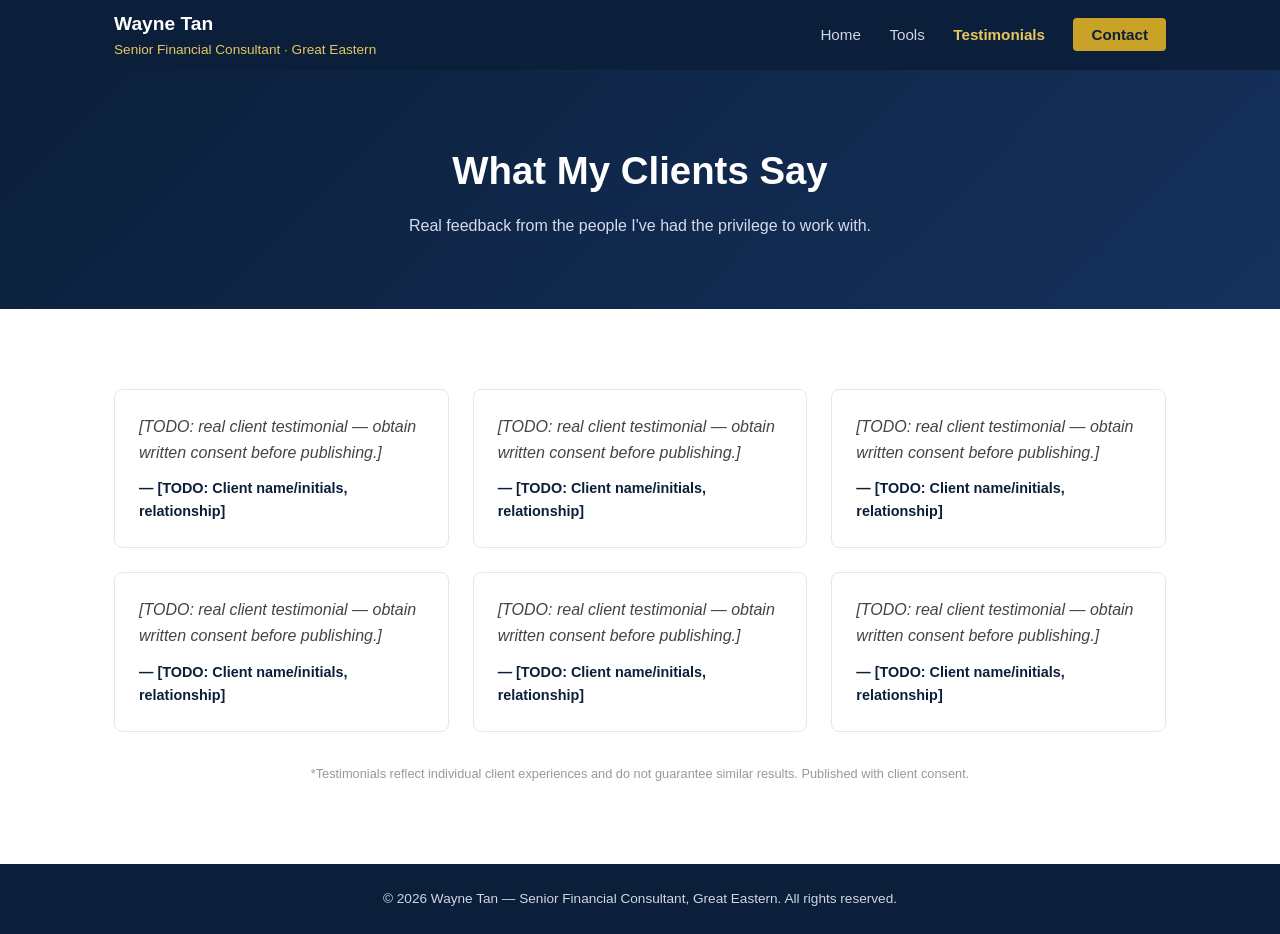
==== testimonials.html @ 430453ba "Initial financial advisor site Co-Authored-By: Claude Sonnet 4.6 <noreply@anthropic.com>" ====
<!DOCTYPE html>
<html lang="en">
<head>
<meta charset="UTF-8">
<meta name="viewport" content="width=device-width, initial-scale=1.0">
<title>Client Testimonials | Wayne Tan</title>
<link rel="stylesheet" href="styles.css">
</head>
<body>

<header class="navbar">
  <div class="container nav-inner">
    <div class="logo">Wayne Tan <span>Senior Financial Consultant &middot; Great Eastern</span></div>
    <nav>
      <a href="index.html">Home</a>
      <a href="tools.html">Tools</a>
      <a href="testimonials.html" class="active">Testimonials</a>
      <a href="index.html#contact" class="cta-link">Contact</a>
    </nav>
  </div>
</header>

<section class="page-hero">
  <div class="container">
    <h1>What My Clients Say</h1>
    <p>Real feedback from the people I've had the privilege to work with.</p>
  </div>
</section>

<section class="testimonials-page">
  <div class="container">
    <div class="testimonial-grid">
      <div class="testimonial-card">
        <p class="quote">[TODO: real client testimonial &mdash; obtain written consent before publishing.]</p>
        <p class="author">&mdash; [TODO: Client name/initials, relationship]</p>
      </div>
      <div class="testimonial-card">
        <p class="quote">[TODO: real client testimonial &mdash; obtain written consent before publishing.]</p>
        <p class="author">&mdash; [TODO: Client name/initials, relationship]</p>
      </div>
      <div class="testimonial-card">
        <p class="quote">[TODO: real client testimonial &mdash; obtain written consent before publishing.]</p>
        <p class="author">&mdash; [TODO: Client name/initials, relationship]</p>
      </div>
      <div class="testimonial-card">
        <p class="quote">[TODO: real client testimonial &mdash; obtain written consent before publishing.]</p>
        <p class="author">&mdash; [TODO: Client name/initials, relationship]</p>
      </div>
      <div class="testimonial-card">
        <p class="quote">[TODO: real client testimonial &mdash; obtain written consent before publishing.]</p>
        <p class="author">&mdash; [TODO: Client name/initials, relationship]</p>
      </div>
      <div class="testimonial-card">
        <p class="quote">[TODO: real client testimonial &mdash; obtain written consent before publishing.]</p>
        <p class="author">&mdash; [TODO: Client name/initials, relationship]</p>
      </div>
    </div>
    <p class="disclaimer">*Testimonials reflect individual client experiences and do not guarantee similar results. Published with client consent.</p>
  </div>
</section>

<footer class="footer">
  <div class="container">
    <p>&copy; 2026 Wayne Tan &mdash; Senior Financial Consultant, Great Eastern. All rights reserved.</p>
  </div>
</footer>

<script src="script.js"></script>
</body>
</html>
---- styles.css ----
:root {
  --navy: #0b1f3a;
  --navy-light: #15315c;
  --gold: #c9a227;
  --gold-light: #e6c75e;
  --gray: #f4f5f7;
  --text: #2b2e33;
}

* {
  margin: 0;
  padding: 0;
  box-sizing: border-box;
}

body {
  font-family: 'Segoe UI', Helvetica, Arial, sans-serif;
  color: var(--text);
  line-height: 1.6;
}

.container {
  max-width: 1100px;
  margin: 0 auto;
  padding: 0 24px;
}

h2 {
  font-size: 2rem;
  text-align: center;
  color: var(--navy);
  margin-bottom: 8px;
}

.section-sub {
  text-align: center;
  color: #666;
  margin-bottom: 40px;
}

/* Navbar */
.navbar {
  background: var(--navy);
  position: sticky;
  top: 0;
  z-index: 100;
}

.nav-inner {
  display: flex;
  justify-content: space-between;
  align-items: center;
  height: 70px;
}

.logo {
  color: #fff;
  font-weight: bold;
  font-size: 1.2rem;
}

.logo span {
  color: var(--gold-light);
  font-weight: 400;
  font-size: 0.85rem;
  display: block;
}

nav a {
  color: #cfd6e4;
  text-decoration: none;
  margin-left: 24px;
  font-size: 0.95rem;
  transition: color 0.2s;
}

nav a:hover {
  color: var(--gold-light);
}

nav a.cta-link {
  background: var(--gold);
  color: var(--navy);
  padding: 8px 18px;
  border-radius: 4px;
  font-weight: 600;
}

nav a.cta-link:hover {
  color: var(--navy);
  background: var(--gold-light);
}

nav a.active {
  color: var(--gold-light);
  font-weight: 600;
}

/* Hero */
.hero {
  background: linear-gradient(135deg, var(--navy), var(--navy-light));
  color: #fff;
  padding: 80px 0;
}

.hero-inner {
  display: flex;
  align-items: center;
  gap: 48px;
}

.hero-photo {
  flex: 0 0 320px;
}

.hero-photo img {
  width: 100%;
  border-radius: 12px;
  display: block;
  object-fit: cover;
}

.hero-text {
  flex: 1;
}

.hero h1 {
  font-size: 2.8rem;
  margin-bottom: 16px;
}

.hero p {
  font-size: 1.15rem;
  color: #d6dcec;
  max-width: 600px;
  margin: 0 0 32px;
}

@media (max-width: 900px) {
  .hero-inner {
    flex-direction: column;
    text-align: center;
  }
  .hero-photo {
    flex: 0 0 auto;
    max-width: 260px;
  }
  .hero p {
    margin: 0 auto 32px;
  }
}

.btn-primary {
  display: inline-block;
  background: var(--gold);
  color: var(--navy);
  padding: 14px 32px;
  border-radius: 4px;
  text-decoration: none;
  font-weight: 600;
  border: none;
  font-size: 1rem;
  cursor: pointer;
  transition: background 0.2s;
}

.btn-primary:hover {
  background: var(--gold-light);
}

/* Stats */
.stats {
  background: var(--gray);
  padding: 60px 0;
}

.stats-grid {
  display: grid;
  grid-template-columns: repeat(4, 1fr);
  gap: 24px;
  text-align: center;
}

.stat-number {
  font-size: 2.4rem;
  font-weight: 700;
  color: var(--navy);
}

.stat-label {
  color: #555;
  font-size: 0.95rem;
  margin-top: 4px;
}

/* Returns */
.returns {
  padding: 80px 0;
}

.client-returns-grid {
  display: grid;
  grid-template-columns: repeat(3, 1fr);
  gap: 20px;
  margin-bottom: 48px;
}

.client-return-card {
  background: #fff;
  border: 1px solid #e5e7eb;
  border-radius: 8px;
  padding: 20px;
}

.client-name {
  font-weight: 600;
  color: var(--navy);
  margin-bottom: 4px;
}

.client-return {
  font-size: 1.6rem;
  font-weight: 700;
}

.client-return.positive {
  color: #1f8a4c;
}

.client-return.negative {
  color: #c0392b;
}

.client-bar {
  background: var(--gray);
  border-radius: 4px;
  height: 8px;
  margin: 10px 0;
  overflow: hidden;
}

.client-bar span {
  display: block;
  height: 100%;
  background: var(--gold);
  border-radius: 4px;
}

.client-meta {
  font-size: 0.85rem;
  color: #888;
}

.returns-highlights {
  display: grid;
  grid-template-columns: repeat(3, 1fr);
  gap: 24px;
  text-align: center;
}

.highlight h3 {
  font-size: 2rem;
  color: var(--gold);
}

.highlight p {
  color: #555;
  font-size: 0.95rem;
}

.disclaimer {
  text-align: center;
  font-size: 0.8rem;
  color: #999;
  margin-top: 32px;
}

/* Claims */
.claims {
  background: var(--gray);
  padding: 80px 0;
}

.claims-grid {
  display: grid;
  grid-template-columns: repeat(4, 1fr);
  gap: 20px;
}

.claim-card {
  background: #fff;
  border-radius: 8px;
  padding: 24px;
  text-align: center;
  box-shadow: 0 2px 8px rgba(0,0,0,0.05);
}

.claim-amount {
  font-size: 1.8rem;
  font-weight: 700;
  color: var(--navy);
}

.claim-type {
  font-weight: 600;
  margin: 8px 0;
  color: var(--gold);
}

.claim-card p {
  font-size: 0.9rem;
  color: #666;
}

/* Testimonials */
.testimonials {
  padding: 80px 0;
}

.testimonial-grid {
  display: grid;
  grid-template-columns: repeat(3, 1fr);
  gap: 24px;
}

.testimonial-card {
  background: #fff;
  border: 1px solid #e5e7eb;
  border-radius: 8px;
  padding: 24px;
}

.quote {
  font-style: italic;
  color: #444;
  margin-bottom: 12px;
}

.author {
  font-weight: 600;
  color: var(--navy);
  font-size: 0.9rem;
}

/* Accolades */
.accolades {
  background: var(--navy);
  color: #fff;
  padding: 80px 0;
}

.accolades h2 {
  color: #fff;
}

.accolades-grid {
  display: grid;
  grid-template-columns: repeat(4, 1fr);
  gap: 20px;
  margin-top: 40px;
}

.accolade-card {
  background: rgba(255,255,255,0.06);
  border: 1px solid rgba(255,255,255,0.12);
  border-radius: 8px;
  padding: 24px;
  text-align: center;
}

.accolade-card h3 {
  color: var(--gold-light);
  margin-bottom: 8px;
}

.accolade-card p {
  font-size: 0.9rem;
  color: #cfd6e4;
}

/* Contact */
.contact {
  padding: 80px 0;
  text-align: center;
}

.contact-inner p {
  color: #666;
  margin-bottom: 32px;
}

.contact-form {
  max-width: 500px;
  margin: 0 auto;
  display: flex;
  flex-direction: column;
  gap: 16px;
}

.contact-form input,
.contact-form textarea {
  padding: 12px 16px;
  border: 1px solid #ddd;
  border-radius: 4px;
  font-size: 1rem;
  font-family: inherit;
}

/* About */
.about {
  padding: 80px 0;
  background: var(--gray);
}

.about-inner {
  display: flex;
  align-items: center;
  gap: 48px;
}

.about-photo {
  flex: 0 0 280px;
}

.about-photo img {
  width: 100%;
  border-radius: 12px;
  display: block;
  object-fit: cover;
}

.about-text {
  flex: 1;
}

h2.left-align {
  text-align: left;
}

@media (max-width: 900px) {
  .about-inner {
    flex-direction: column;
  }
  .about-photo {
    flex: 0 0 auto;
    max-width: 240px;
  }
  h2.left-align {
    text-align: center;
  }
}

/* Tools teaser / testimonials teaser */
.tools-teaser,
.testimonials-teaser {
  padding: 60px 0;
  text-align: center;
}

.testimonials-teaser .section-sub a {
  color: var(--navy);
  font-weight: 600;
  text-decoration: none;
}

.testimonials-teaser .section-sub a:hover {
  color: var(--gold);
}

/* Page hero (sub-pages) */
.page-hero {
  background: linear-gradient(135deg, var(--navy), var(--navy-light));
  color: #fff;
  padding: 70px 0;
  text-align: center;
}

.page-hero h1 {
  font-size: 2.4rem;
  margin-bottom: 12px;
}

.page-hero p {
  color: #d6dcec;
  max-width: 600px;
  margin: 0 auto;
}

/* Tools page */
.tools-section {
  padding: 80px 0;
}

.tools-grid {
  display: grid;
  grid-template-columns: repeat(3, 1fr);
  gap: 24px;
}

.tool-card {
  background: #fff;
  border: 1px solid #e5e7eb;
  border-radius: 8px;
  padding: 28px;
  text-align: center;
}

.tool-card h3 {
  color: var(--navy);
  margin-bottom: 12px;
}

.tool-card p {
  color: #666;
  font-size: 0.95rem;
  margin-bottom: 20px;
}

/* Testimonials page */
.testimonials-page {
  padding: 80px 0;
}

/* Footer */
.footer {
  background: var(--navy);
  color: #cfd6e4;
  text-align: center;
  padding: 24px 0;
  font-size: 0.85rem;
}

.footer-disclaimer {
  margin-top: 8px;
  font-size: 0.75rem;
  color: #8d96ab;
}

/* Responsive */
@media (max-width: 900px) {
  nav a:not(.cta-link) {
    display: none;
  }
  .stats-grid,
  .claims-grid,
  .accolades-grid {
    grid-template-columns: repeat(2, 1fr);
  }
  .client-returns-grid,
  .returns-highlights,
  .testimonial-grid,
  .tools-grid {
    grid-template-columns: 1fr;
  }
  .hero h1 {
    font-size: 2rem;
  }
}
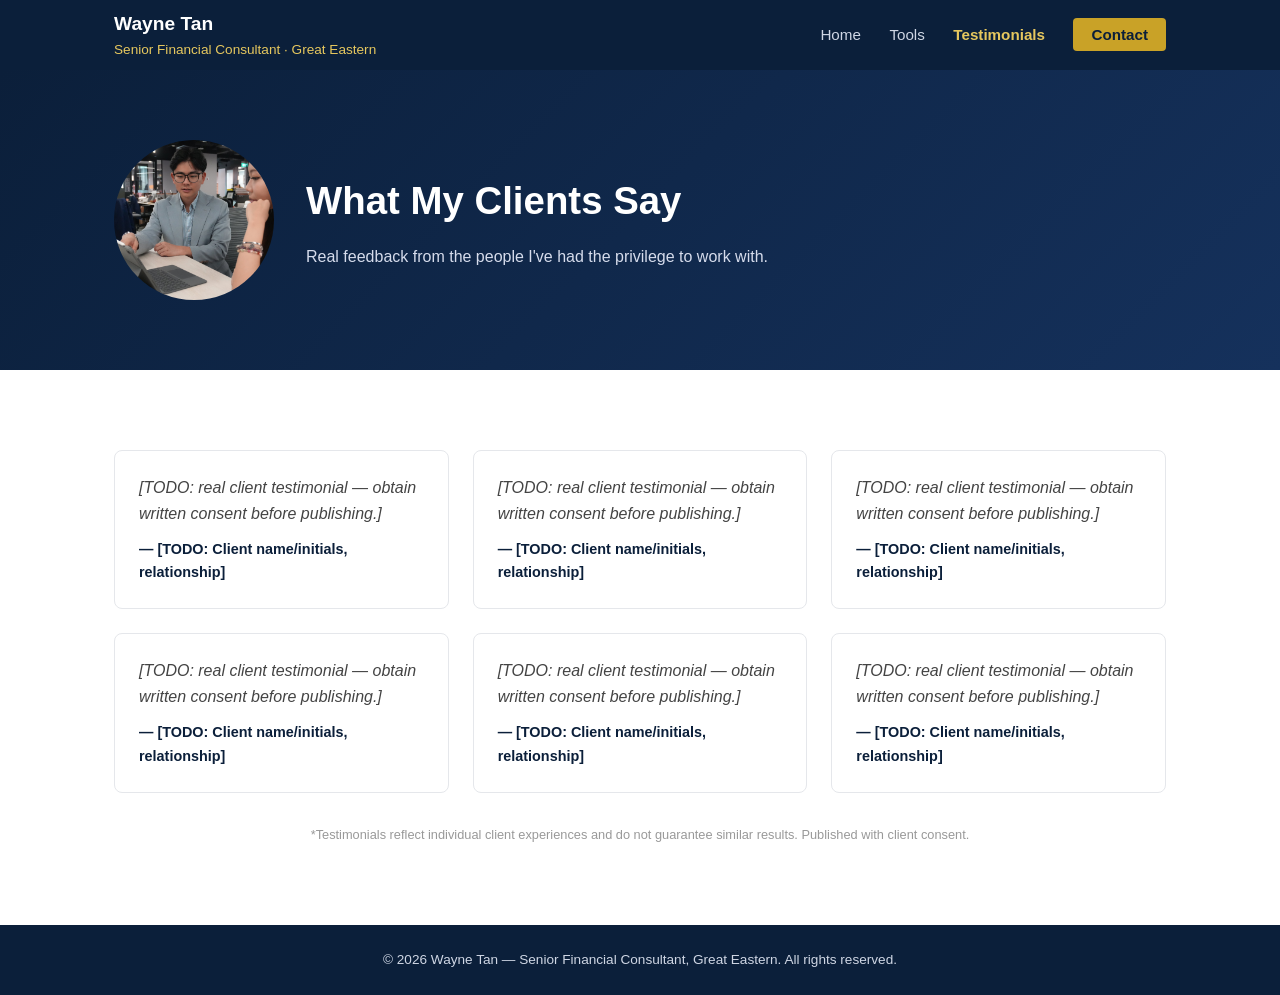
==== commit 8d99eba0: "Add profile photos and wire them into hero, about, tools, and testimonials pages Co-Authored-By: Cla" ====
--- a/testimonials.html
+++ b/testimonials.html
@@ -21,9 +21,14 @@
 </header>
 
 <section class="page-hero">
-  <div class="container">
-    <h1>What My Clients Say</h1>
-    <p>Real feedback from the people I've had the privilege to work with.</p>
+  <div class="container page-hero-inner">
+    <div class="page-hero-photo">
+      <img src="assets/with-client.jpg" alt="Wayne Tan meeting with a client">
+    </div>
+    <div>
+      <h1>What My Clients Say</h1>
+      <p>Real feedback from the people I've had the privilege to work with.</p>
+    </div>
   </div>
 </section>
 
--- a/styles.css
+++ b/styles.css
@@ -486,6 +486,36 @@
   margin: 0 auto;
 }
 
+.page-hero-inner {
+  display: flex;
+  align-items: center;
+  gap: 32px;
+  text-align: left;
+}
+
+.page-hero-photo {
+  flex: 0 0 160px;
+}
+
+.page-hero-photo img {
+  width: 100%;
+  border-radius: 50%;
+  aspect-ratio: 1 / 1;
+  object-fit: cover;
+  display: block;
+}
+
+@media (max-width: 700px) {
+  .page-hero-inner {
+    flex-direction: column;
+    text-align: center;
+  }
+  .page-hero-photo {
+    flex: 0 0 auto;
+    max-width: 140px;
+  }
+}
+
 /* Tools page */
 .tools-section {
   padding: 80px 0;
